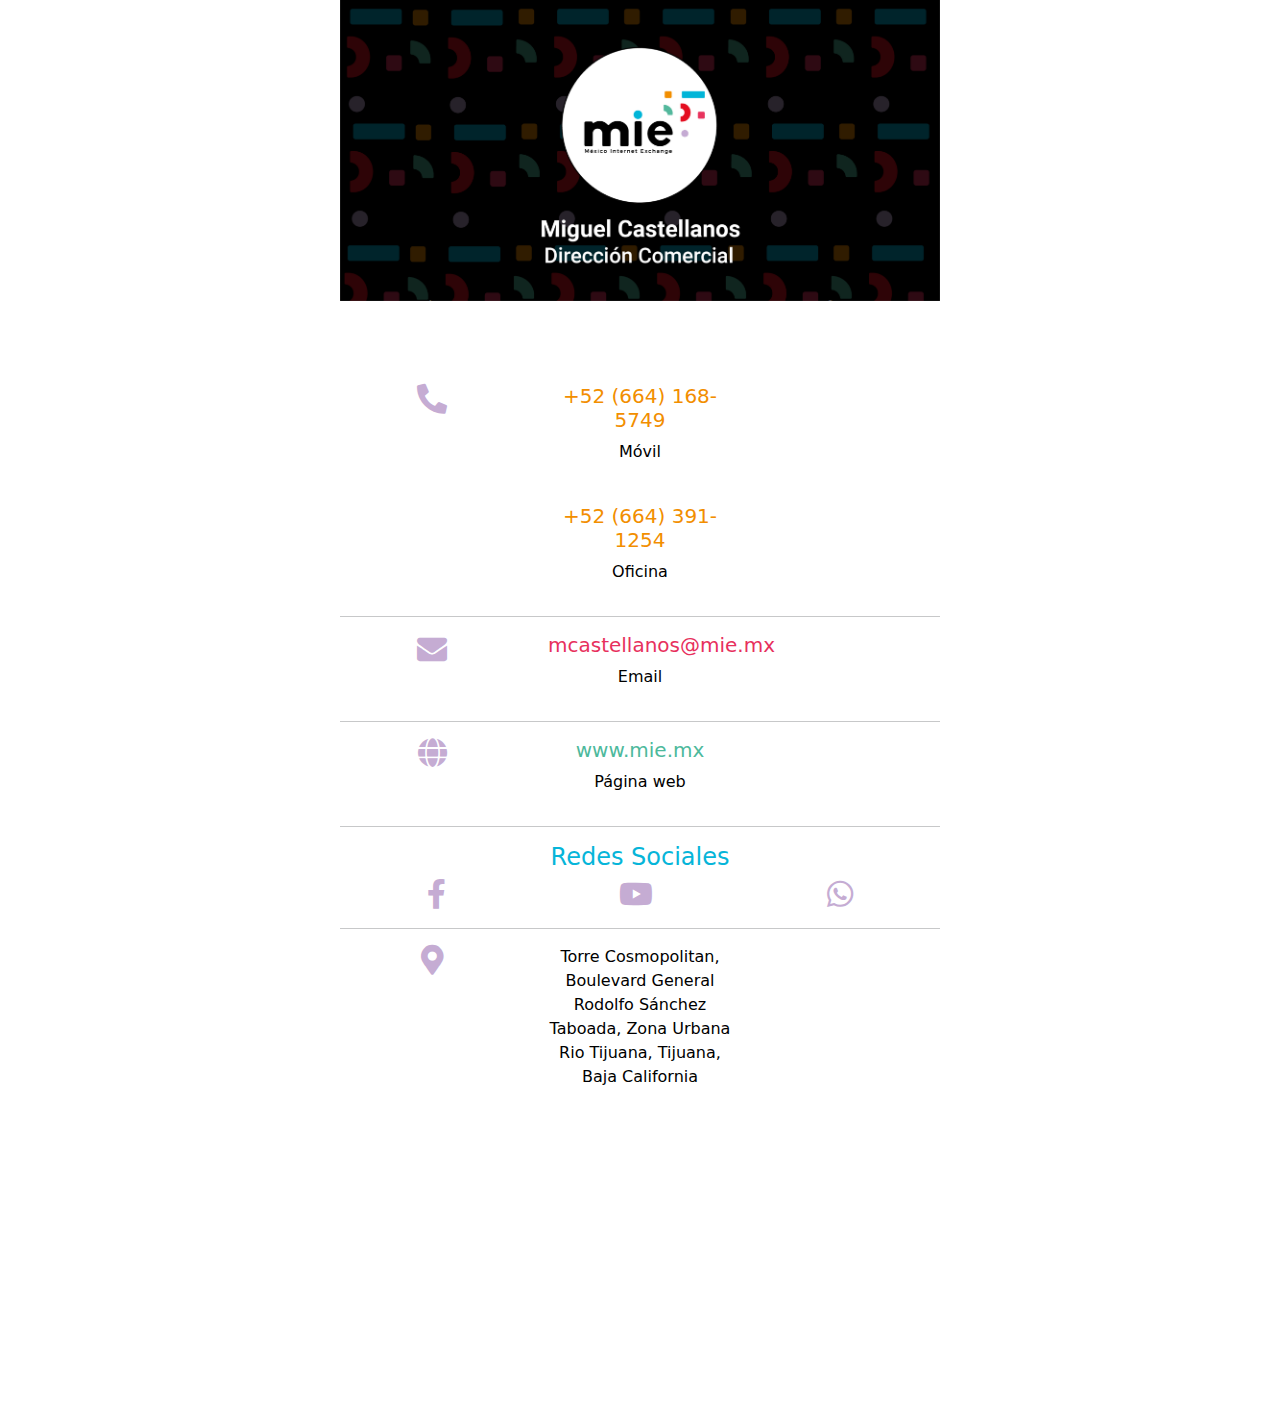
==== docs/index.html @ f4aa219d "Add files via upload" ====
<!DOCTYPE html>
<html lang="en">

<head>
    <meta charset="utf-8">
    <meta name="viewport" content="width=device-width, initial-scale=1.0, shrink-to-fit=no">
    <title>MiguelCastellanos</title>
    <link rel="icon" type="image/png" sizes="1765x919" href="./assets/img/MIEblack.png">
    <link rel="icon" type="image/png" sizes="1765x919" href="./assets/img/MIEblack.png">
    <link rel="icon" type="image/png" sizes="1765x919" href="./assets/img/MIEblack.png">
    <link rel="icon" type="image/png" sizes="1765x919" href="./assets/img/MIEblack.png">
    <link rel="icon" type="image/png" sizes="1765x919" href="./assets/img/MIEblack.png">
    <link rel="stylesheet" href="./assets/bootstrap/css/bootstrap.min.css">
    <link rel="stylesheet" href="https://use.fontawesome.com/releases/v5.12.0/css/all.css">
    <link rel="stylesheet" href="https://cdnjs.cloudflare.com/ajax/libs/font-awesome/4.7.0/css/font-awesome.min.css">
    <link rel="stylesheet" href="./assets/fonts/fontawesome5-overrides.min.css">
    <link rel="stylesheet" href="./assets/css/styles.css">
</head>

<body>
    <div class="tarjetas">
        <div class="portada"><img src="./assets/img/PortadaMiuel.png"></div><div class="inicio"><a href="tel:+526641685749"><i class="fas fa-phone-alt"></i><br/><p>Llamar</p></a> 
<a href="mailto:mcastellanos@mie.mx?Subject=Quiero%20contactar%20a%20Miguel%20Castellanos"><i class="fa fa-envelope"></i><br/><p>Email</p></a>
<a href="https://g.page/Torrecosmopolitaneventos?share"><i class="fas fa-map-marker-alt"></i><br/><p>Ubicación</p></a></div>
        <div class="informcion">
            <!-- Start: 1 Row 2 Columns --><div class="containerInfo">
    <div class="row">
        <div class="col-sm-4 col-md-4 col-lg-4"><i class="fas fa-phone-alt"></i></div>
        <div class="col-sm-4 col-md-4 col-lg-4"><a href="tel:+526641685749"><h5 style="color:#F28E00">+52 (664) 168-5749</h5>
                <p>Móvil</p>
            </a><br/>
        <a href="tel:+526643911254"><h5 style="color:#F28E00">+52 (664) 391-1254</h5>
                <p>Oficina</p>
            </a></div>
        <div class="col-sm-0 col-md-4 col-lg-4"></div>
    </div>
</div>
<!-- End: 1 Row 2 Columns -->
            <!-- Start: 1 Row 2 Columns --><hr/>
<div class="containerInfo">
    <div class="row">
        <div class="col-md-4"><i class="fa fa-envelope"></i></div>
        <div class="col-md-4"><a href="mailto:mcastellanos@mie.mx?Subject=Quiero%20contactar%20a%20Miguel%20Castellanos"><h5 style="color:#E7305D">mcastellanos@mie.mx</h5>
                <p>Email</p>
            </a>
       </div>
        <div class="col-md-4"></div>
    </div>
</div>
<!-- End: 1 Row 2 Columns -->
            <!-- Start: 1 Row 2 Columns --><hr/>
<div class="containerInfo">
    <div class="row">
        <div class="col-md-4"><i class="fas fa-globe"></i></div>
        <div class="col-md-4"><a href="https://www.mie.mx/"><h5 style="color:#4DB99C">www.mie.mx</h5>
                <p>Página web</p>
            </a>
       </div>
        <div class="col-md-4"></div>
    </div>
</div>
<!-- End: 1 Row 2 Columns -->
            <hr>
            <h4 class="text-center" style="color: #06B5D9;">Redes Sociales</h4><div class="socialmedia"><a href="https://www.facebook.com/MexicoInternetExchange"><i class="fab fa-facebook-f" id="facebook"></i></a>
<a href="https://www.youtube.com/channel/UCAjCVQ1TyFG50Zpr0uHVLww"><i class="fab fa-youtube" id="youtube"></i></a>
<a href="https://wa.link/m4rpp9"><i class="fab fa-whatsapp" id="whatsapp"></i></a></div><!-- Start: 1 Row 2 Columns --><hr/>
<div class="containerInfo">
    <div class="row">
        <div class="col-md-4"><i class="fas fa-map-marker-alt"></i></div>
        <div class="col-md-4"><a href="https://g.page/Torrecosmopolitaneventos?share">
                <p>Torre Cosmopolitan, Boulevard General Rodolfo Sánchez Taboada, Zona Urbana Rio Tijuana, Tijuana, Baja California</p>
            </a>
       </div>
        <div class="col-md-4"></div>
    </div>
</div>
<!-- End: 1 Row 2 Columns -->
        </div><div class="mapa"><iframe src="https://www.google.com/maps/embed?pb=!1m18!1m12!1m3!1d3364.077407317353!2d-117.02392928450722!3d32.52407950414584!2m3!1f0!2f0!3f0!3m2!1i1024!2i768!4f13.1!3m3!1m2!1s0x80d9484f726c2e19%3A0xf4dc609ca626f26b!2sTorre%20Cosmopolitan!5e0!3m2!1ses-419!2smx!4v1655832581002!5m2!1ses-419!2smx" width="100%" height="300" style="border:0;" allowfullscreen="" loading="lazy" referrerpolicy="no-referrer-when-downgrade"></iframe></div>
    </div>
    <script src="https://cdn.jsdelivr.net/npm/bootstrap@5.1.3/dist/js/bootstrap.bundle.min.js"></script>
</body>

</html>
---- docs/assets/fonts/fontawesome5-overrides.min.css ----
.fab.fa-bitcoin:before{content:"\f379"}.far.fa-calendar:before,.fas.fa-calendar:before{content:"\f133"}.far.fa-clipboard:before,.fas.fa-clipboard:before{content:"\f328"}.fab.fa-facebook-f:before{content:"\f39e"}.fab.fa-google-plus:before{content:"\f2b3"}.fas.fa-hotel:before{content:"\f594"}.fab.fa-linkedin:before{content:"\f08c"}.fas.fa-reply:before{content:"\f3e5"}.fas.fa-thermometer:before{content:"\f491"}.fab.fa-vimeo:before{content:"\f40a"}.far.fa-window-close:before,.fas.fa-window-close:before{content:"\f410"}.fab.fa-youtube-square:before{content:"\f431"}
---- docs/assets/css/styles.css ----
.tarjetas {
  max-width: 600px;
  margin: auto;
}

@media (max-width: 576px) {
  .tarjetas {
    width: 100%;
  }
}

.portada img {
  width: 100%;
}

.containerA {
  text-align: center;
  background: url("./fondo.png");
  background-position: center;
  background-size: cover;
}

.containerA a {
  text-decoration: none;
  color: #fff;
}

.containerA i {
  font-size: 30px;
  color: #fff;
}

.mapa iframe {
  width: 100%;
}

@media (max-width: 300px) {
  .informcion {
    width: 100%;
  }
}

.containerInfo {
  text-align: center;
  margin-top: 10px;
}

.containerInfo i {
  font-size: 30px;
  color: #C5ACD3;
}

.containerInfo a {
  text-decoration: none;
  color: #000000;
  text-align: center;
}

.containerRedes {
  text-align: center;
}

.containerRedes a {
  text-decoration: none;
  color: #000;
}

.containerRedes i {
  font-size: 30px;
}

.socialmedia #facebook:hover {
  color: #00b2ff;
}

.socialmedia #youtube:hover {
  color: red;
}

.socialmedia #whatsapp:hover {
  color: green;
}

.inicio {
  display: flex;
  justify-content: space-around;
  text-align: center;
  background: url("./fondo.png");
  background-position: center;
  background-size: cover;
  color: #ffffff;
}

.inicio a {
  text-decoration: none;
  color: #fff;
}

.inicio i {
  font-size: 30px;
}

.socialmedia i {
  color: #C5ACD3;
}

.socialmedia {
  display: flex;
  justify-content: space-around;
  text-align: center;
}

.socialmedia a {
  text-decoration: none;
  color: #000;
}

.socialmedia i {
  font-size: 30px;
}

.info {
  display: flex;
  justify-content: space-evenly;
  margin-top: 15px;
  text-align: center;
}

.info a {
  text-decoration: none;
  color: #000;
}

.info i {
  font-size: 30px;
}
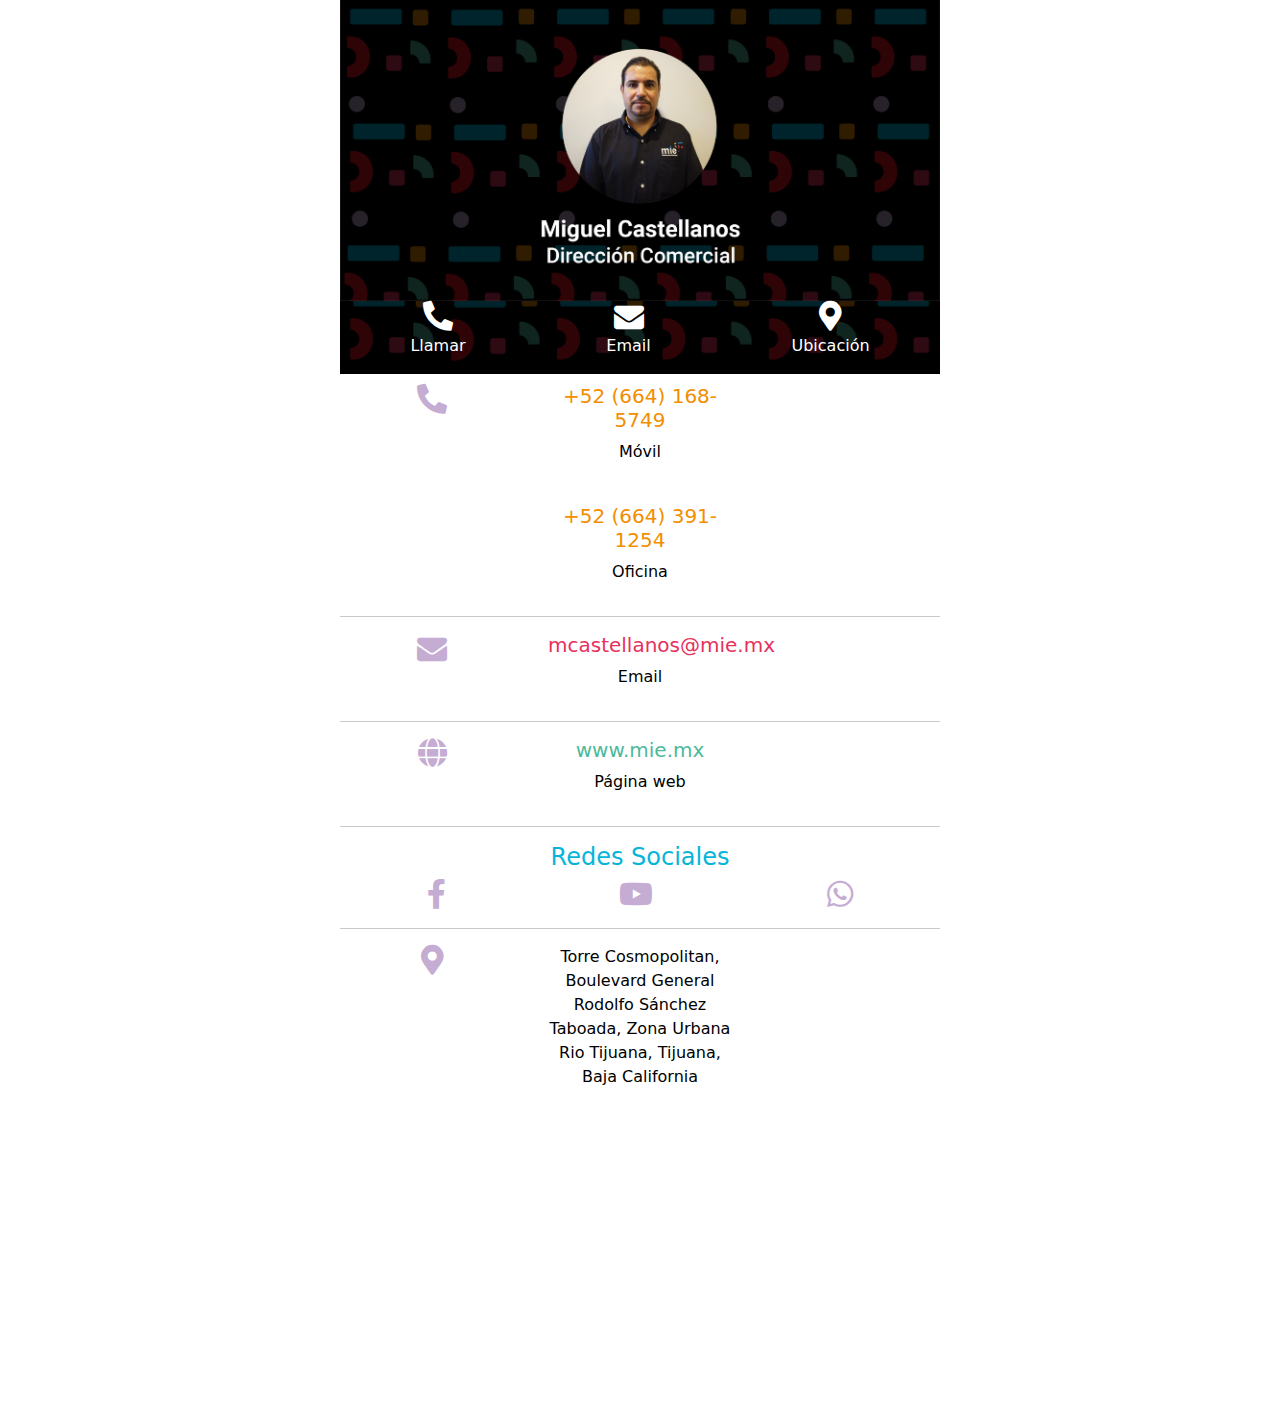
==== commit 85d8d3c7: "Update index.html" ====
--- a/docs/index.html
+++ b/docs/index.html
@@ -19,7 +19,7 @@
 
 <body>
     <div class="tarjetas">
-        <div class="portada"><img src="./assets/img/PortadaMiuel.png"></div><div class="inicio"><a href="tel:+526641685749"><i class="fas fa-phone-alt"></i><br/><p>Llamar</p></a> 
+        <div class="portada"><img src="./assets/img/PortMiguel.png"></div><div class="inicio"><a href="tel:+526641685749"><i class="fas fa-phone-alt"></i><br/><p>Llamar</p></a> 
 <a href="mailto:mcastellanos@mie.mx?Subject=Quiero%20contactar%20a%20Miguel%20Castellanos"><i class="fa fa-envelope"></i><br/><p>Email</p></a>
 <a href="https://g.page/Torrecosmopolitaneventos?share"><i class="fas fa-map-marker-alt"></i><br/><p>Ubicación</p></a></div>
         <div class="informcion">
@@ -80,4 +80,4 @@
     <script src="https://cdn.jsdelivr.net/npm/bootstrap@5.1.3/dist/js/bootstrap.bundle.min.js"></script>
 </body>
 
-</html>+</html>
